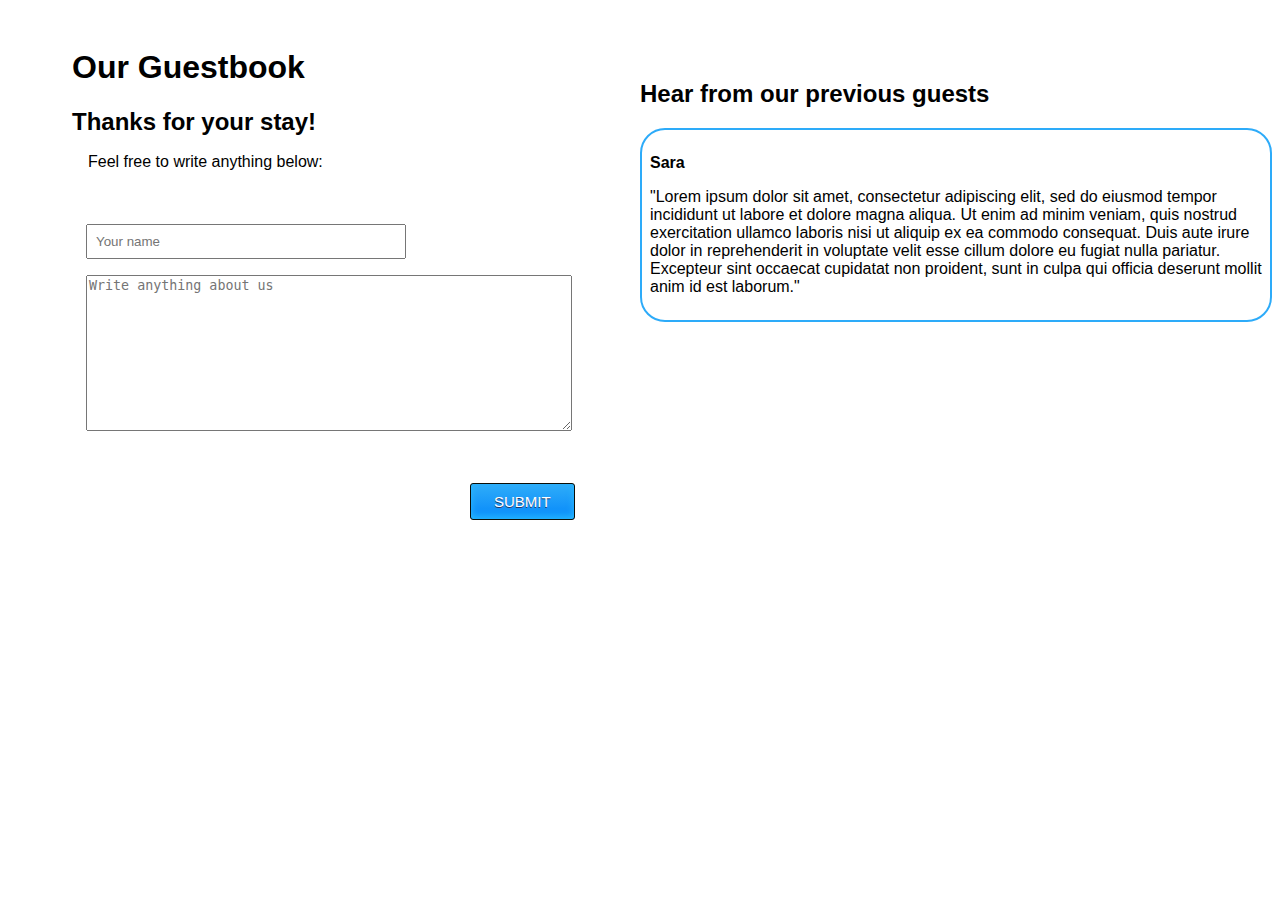
==== index.html @ 6482c38d "Created simple index.js file" ====
<!DOCTYPE html>
<html lang="en">
  <head>
    <title>Guestbook</title>
    <meta charset="UTF-8" />
    <link href="css/main.css" rel="stylesheet" />
    <link rel="“shortcut" icon” href="“#”" />
    <script type="module" src="index.js"></script>
  </head>

  <body>
    <div class="wrapper">
      <header>
        <h1>Our Guestbook</h1>
        <h2>Thanks for your stay!</h2>
      </header>
      <form method="post" action="#">
        <fieldset>
          <legend>Feel free to write anything below:</legend>
          <p>
            <input
              type="text"
              name="name-input"
              id="name-input"
              required
              placeholder="Your name"
            />
          </p>
          <p>
            <textarea
              name="text-input"
              id="text-input"
              rows="10"
              cols="25"
              placeholder="Write anything about us"
              required
              maxlength="400"
            ></textarea>
          </p>
          <button type="submit" value="Submit">SUBMIT</button>
        </fieldset>
      </form>

      <div class="previous-posts">
        <h2>Hear from our previous guests</h2>
        <section class="all-posts">
          <article class="post">
            <p id="name-output">Sara</p>
            <p id="text-output">
              "Lorem ipsum dolor sit amet, consectetur adipiscing elit, sed do
              eiusmod tempor incididunt ut labore et dolore magna aliqua. Ut
              enim ad minim veniam, quis nostrud exercitation ullamco laboris
              nisi ut aliquip ex ea commodo consequat. Duis aute irure dolor in
              reprehenderit in voluptate velit esse cillum dolore eu fugiat
              nulla pariatur. Excepteur sint occaecat cupidatat non proident,
              sunt in culpa qui officia deserunt mollit anim id est laborum."
            </p>
          </article>
        </section>
      </div>
    </div>
  </body>
</html>
---- css/main.css ----
.wrapper {
  font-family: "Trebuchet MS", "Lucida Sans Unicode", "Lucida Grande",
    "Lucida Sans", Arial, sans-serif;
  display: grid;
  grid-template-columns: 50% 50%;
  grid-template-rows: 20% 80%;
}

header {
  margin: 20px 0 0 4rem;
}

form {
  grid-column: 1;
  grid-row: 2;
  margin-left: 4rem;
  font-family: "Trebuchet MS", "Lucida Sans Unicode", "Lucida Grande",
    "Lucida Sans", Arial, sans-serif;
}

fieldset {
  border: 0;
  grid-column: 1;
}

legend {
  margin-bottom: 2rem;
}

input {
  width: 300px;
  padding: 0.5rem;
}

#text-input {
  width: 480px;
}

button {
  padding: 1rem 2rem;
  background-color: rgb(117, 161, 117);
  margin: 2rem 24rem;
  cursor: pointer;
  border-radius: 50%;
}
/* Button from source: https://www.bestcssbuttongenerator.com/#/7 */
button {
  box-shadow: inset 0px -3px 7px 0px #29bbff;
  background: linear-gradient(to bottom, #2dabf9 5%, #0688fa 100%);
  background-color: #2dabf9;
  border-radius: 3px;
  border: 1px solid #0b0e07;
  display: inline-block;
  cursor: pointer;
  color: #ffffff;
  font-family: Arial;
  font-size: 15px;
  padding: 9px 23px;
  text-decoration: none;
  text-shadow: 0px 1px 0px #263666;
}

button:hover {
  background: linear-gradient(to bottom, #0688fa 5%, #2dabf9 100%);
  background-color: #0688fa;
}
button:active {
  position: relative;
  top: 1px;
}

.previous-posts {
  grid-column: 2;
  grid-row: 1 / 2;
}

.previous-posts h2 {
  margin-top: 4.5rem;
}

.post {
  border: 2px #2dabf9 solid;
  border-radius: 25px;
  padding: 0.5rem;
  margin-top: 1rem;
}

#name-output {
  font-weight: bold;
}
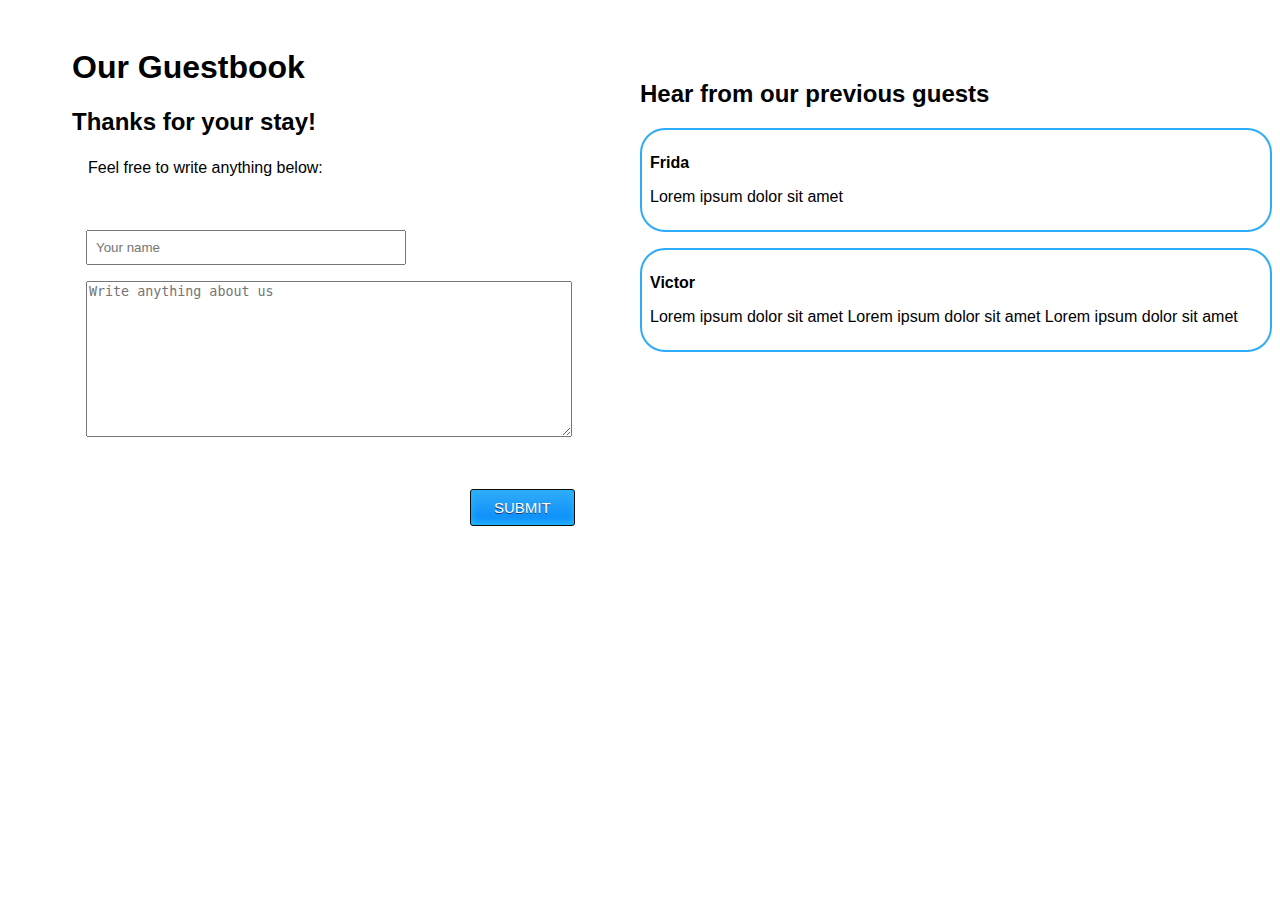
==== commit 5f1f1162: "Implemented functionality for creating a new post" ====
--- a/index.html
+++ b/index.html
@@ -14,7 +14,7 @@
         <h1>Our Guestbook</h1>
         <h2>Thanks for your stay!</h2>
       </header>
-      <form method="post" action="#">
+      <form>
         <fieldset>
           <legend>Feel free to write anything below:</legend>
           <p>
@@ -43,20 +43,7 @@
 
       <div class="previous-posts">
         <h2>Hear from our previous guests</h2>
-        <section class="all-posts">
-          <article class="post">
-            <p id="name-output">Sara</p>
-            <p id="text-output">
-              "Lorem ipsum dolor sit amet, consectetur adipiscing elit, sed do
-              eiusmod tempor incididunt ut labore et dolore magna aliqua. Ut
-              enim ad minim veniam, quis nostrud exercitation ullamco laboris
-              nisi ut aliquip ex ea commodo consequat. Duis aute irure dolor in
-              reprehenderit in voluptate velit esse cillum dolore eu fugiat
-              nulla pariatur. Excepteur sint occaecat cupidatat non proident,
-              sunt in culpa qui officia deserunt mollit anim id est laborum."
-            </p>
-          </article>
-        </section>
+        <section class="all-posts"></section>
       </div>
     </div>
   </body>
--- a/css/main.css
+++ b/css/main.css
@@ -85,6 +85,6 @@
   margin-top: 1rem;
 }
 
-#name-output {
+.name-output {
   font-weight: bold;
 }
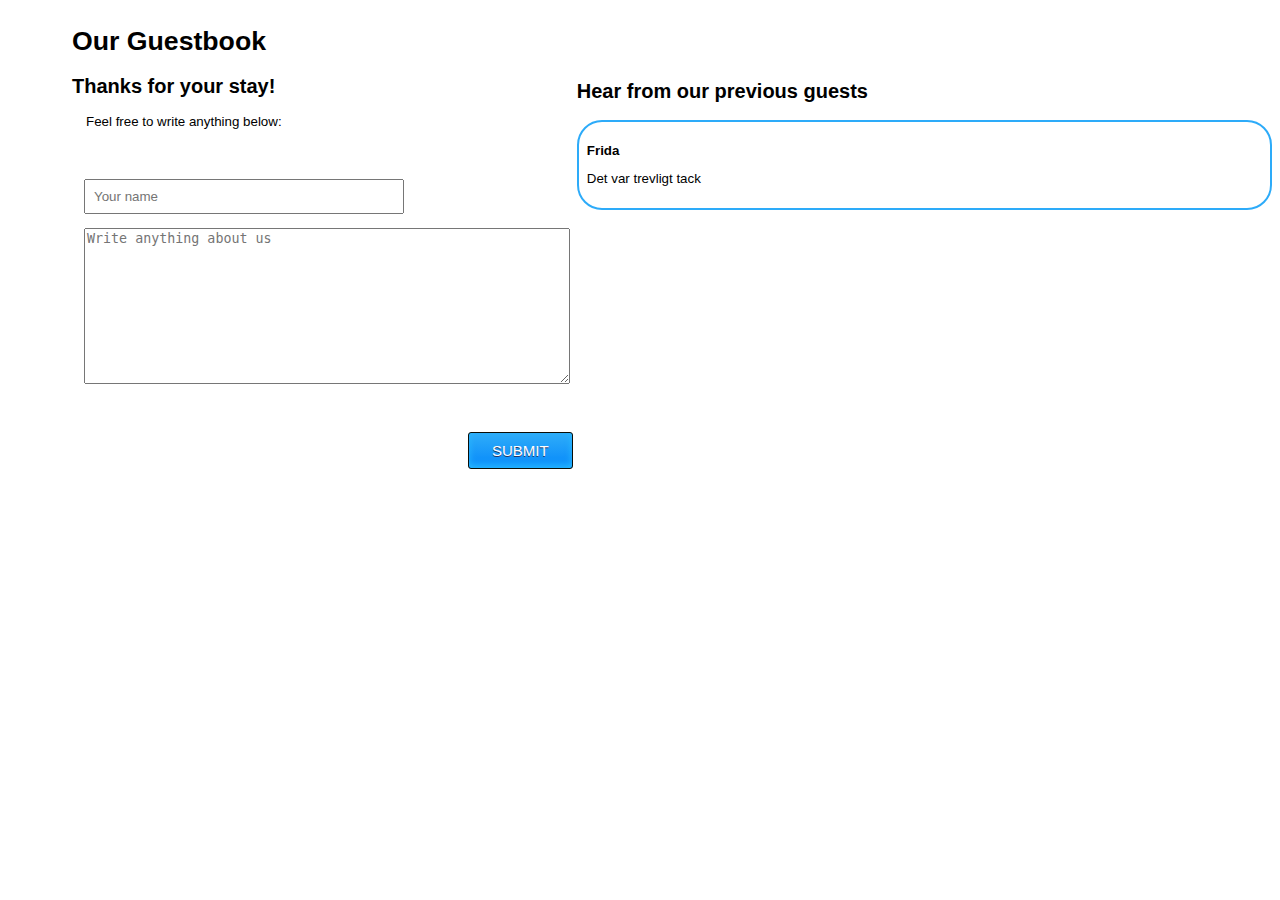
==== commit a845fc09: "Changed from div to section in html and css" ====
--- a/index.html
+++ b/index.html
@@ -10,41 +10,41 @@
 
   <body>
     <div class="wrapper">
-      <header>
+      <section class="post-post">
         <h1>Our Guestbook</h1>
         <h2>Thanks for your stay!</h2>
-      </header>
-      <form>
-        <fieldset>
-          <legend>Feel free to write anything below:</legend>
-          <p>
-            <input
-              type="text"
-              name="name-input"
-              id="name-input"
-              required
-              placeholder="Your name"
-            />
-          </p>
-          <p>
-            <textarea
-              name="text-input"
-              id="text-input"
-              rows="10"
-              cols="25"
-              placeholder="Write anything about us"
-              required
-              maxlength="400"
-            ></textarea>
-          </p>
-          <button type="submit" value="Submit">SUBMIT</button>
-        </fieldset>
-      </form>
+        <form method="post">
+          <fieldset>
+            <legend>Feel free to write anything below:</legend>
+            <p>
+              <input
+                type="text"
+                name="name-input"
+                id="name-input"
+                required
+                placeholder="Your name"
+              />
+            </p>
+            <p>
+              <textarea
+                name="text-input"
+                id="text-input"
+                rows="10"
+                cols="25"
+                placeholder="Write anything about us"
+                required
+                maxlength="400"
+              ></textarea>
+            </p>
+            <button type="submit" value="submit">SUBMIT</button>
+          </fieldset>
+        </form>
+      </section>
 
-      <div class="previous-posts">
+      <section class="previous-posts">
         <h2>Hear from our previous guests</h2>
         <section class="all-posts"></section>
-      </div>
+      </section>
     </div>
   </body>
 </html>
--- a/css/main.css
+++ b/css/main.css
@@ -2,20 +2,17 @@
   font-family: "Trebuchet MS", "Lucida Sans Unicode", "Lucida Grande",
     "Lucida Sans", Arial, sans-serif;
   display: grid;
-  grid-template-columns: 50% 50%;
+  grid-template-columns: 45% 55%;
   grid-template-rows: 20% 80%;
+  font-size: smaller;
 }
 
-header {
-  margin: 20px 0 0 4rem;
-}
-
-form {
-  grid-column: 1;
-  grid-row: 2;
-  margin-left: 4rem;
+.post-post {
   font-family: "Trebuchet MS", "Lucida Sans Unicode", "Lucida Grande",
     "Lucida Sans", Arial, sans-serif;
+  grid-column: 1;
+  grid-row: 1 / 2;
+  margin-left: 4rem;
 }
 
 fieldset {
@@ -24,6 +21,7 @@
 }
 
 legend {
+  margin-top: 2rem;
   margin-bottom: 2rem;
 }
 
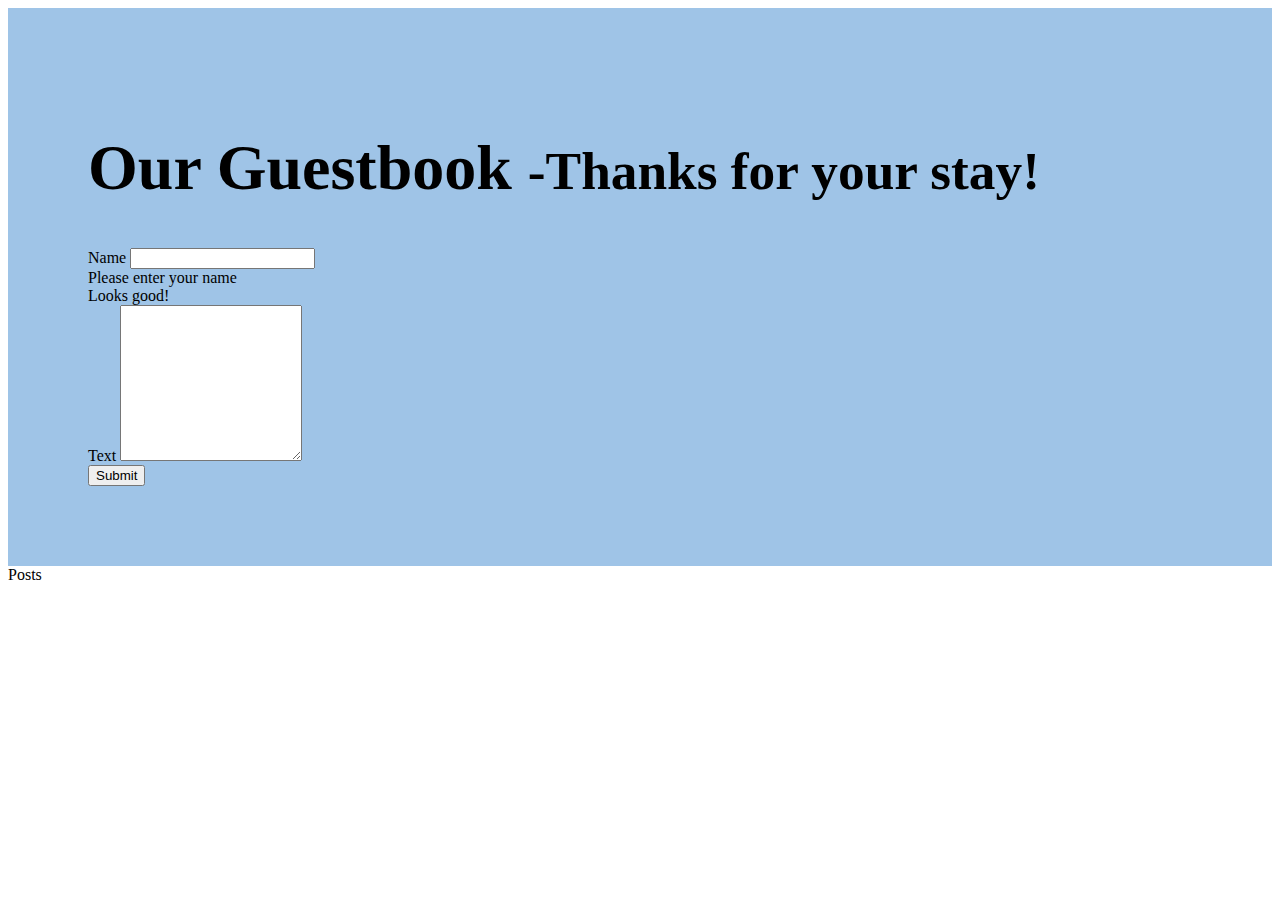
==== commit 66aa56ab: "Changed to Bootstrap framework" ====
--- a/index.html
+++ b/index.html
@@ -1,50 +1,99 @@
 <!DOCTYPE html>
 <html lang="en">
   <head>
+    <meta charset="UTF-8" />
+    <meta name="viewport" content="width=device-width, initial-scale=1.0" />
+    <link rel="shortcut" icon” href="#" />
     <title>Guestbook</title>
-    <meta charset="UTF-8" />
-    <link href="css/main.css" rel="stylesheet" />
-    <link rel="“shortcut" icon” href="“#”" />
-    <script type="module" src="index.js"></script>
+    <link
+      href="https://cdn.jsdelivr.net/npm/bootstrap@5.1.3/dist/css/bootstrap.min.css"
+      rel="stylesheet"
+      integrity="sha384-1BmE4kWBq78iYhFldvKuhfTAU6auU8tT94WrHftjDbrCEXSU1oBoqyl2QvZ6jIW3"
+      crossorigin="anonymous"
+    />
   </head>
 
   <body>
-    <div class="wrapper">
-      <section class="post-post">
-        <h1>Our Guestbook</h1>
-        <h2>Thanks for your stay!</h2>
-        <form method="post">
-          <fieldset>
-            <legend>Feel free to write anything below:</legend>
-            <p>
+    <style>
+      @media (min-width: 1200px) {
+        .heading {
+          font-size: 4rem;
+        }
+      }
+      .form-grid {
+        /* background-color: #001e3b; */
+        background-color: #9fc4e7;
+        /*color: white;*/
+        color: black;
+        padding: 5rem;
+      }
+      .text-muted {
+        color: aquamarine;
+      }
+    </style>
+    <div class="container">
+      <div class="row d-flex align-items-center p-5">
+        <div class="form-grid col-sm-12 col-md-6 col-lg-6 px-10">
+          <h1 class="heading">
+            Our Guestbook
+            <small class="p-3 mb-2 bg-gradient-secondary text-white"
+              >-Thanks for your stay!</small
+            >
+          </h1>
+          <form class="row g-3 needs-validation" novalidate>
+            <div class="mb-3">
+              <label for="inputName" class="form-label">Name</label>
               <input
                 type="text"
-                name="name-input"
-                id="name-input"
+                aria-label="Name"
+                class="form-control"
+                id="inputName"
+                aria-describedby="nameHelp"
                 required
-                placeholder="Your name"
               />
-            </p>
-            <p>
+              <div class="invalid-feedback">Please enter your name</div>
+              <div class="valid-feedback">Looks good!</div>
+            </div>
+            <div class="mb-3">
+              <label for="textAreaText" class="form-label">Text</label>
               <textarea
-                name="text-input"
-                id="text-input"
+                class="form-control"
+                id="textAreaText"
                 rows="10"
-                cols="25"
-                placeholder="Write anything about us"
                 required
-                maxlength="400"
               ></textarea>
-            </p>
-            <button type="submit" value="submit">SUBMIT</button>
-          </fieldset>
-        </form>
-      </section>
+            </div>
+            <button type="submit" class="btn btn-primary">Submit</button>
+          </form>
+        </div>
 
-      <section class="previous-posts">
-        <h2>Hear from our previous guests</h2>
-        <section class="all-posts"></section>
-      </section>
+        <div class="col-sm-12 col-md-6 col-lg-6 px-10">Posts</div>
+      </div>
     </div>
   </body>
+  <script>
+    // Example starter JavaScript for disabling form submissions if there are invalid fields
+    (function () {
+      "use strict";
+
+      // Fetch all the forms we want to apply custom Bootstrap validation styles to
+      var forms = document.querySelectorAll(".needs-validation");
+
+      // Loop over them and prevent submission
+      Array.prototype.slice.call(forms).forEach(function (form) {
+        form.addEventListener(
+          "submit",
+          function (event) {
+            if (!form.checkValidity()) {
+              event.preventDefault();
+              event.stopPropagation();
+            }
+
+            form.classList.add("was-validated");
+          },
+          false
+        );
+      });
+    })();
+  </script>
 </html>
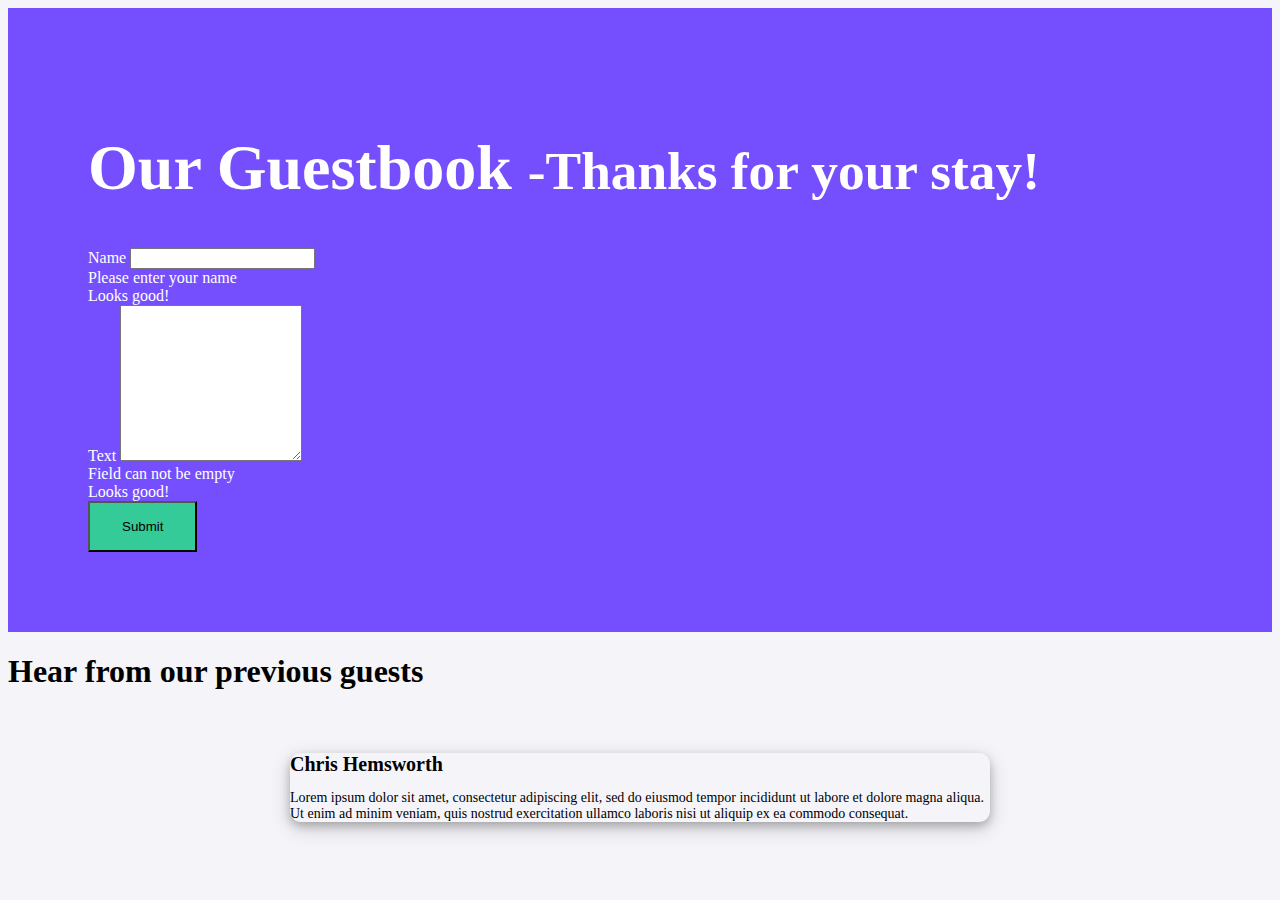
==== commit 5f272595: "Added comments section by using Bootstrap" ====
--- a/index.html
+++ b/index.html
@@ -15,22 +15,46 @@
 
   <body>
     <style>
+      .btn{
+        background-color: #35cb98;
+        padding: 1rem 2rem;
+      }
+      .btn:hover{
+        background-color: #3d9276;
+      }
       @media (min-width: 1200px) {
         .heading {
           font-size: 4rem;
         }
       }
       .form-grid {
-        /* background-color: #001e3b; */
-        background-color: #9fc4e7;
-        /*color: white;*/
-        color: black;
+        background-color: #754ffe;
+        color: white;
         padding: 5rem;
       }
-      .text-muted {
-        color: aquamarine;
-      }
+      
+    .comment-section {
+    display: block;
+    border-radius: 11px;
+    box-shadow: 0 4px 8px 0 rgba(0, 0, 0, 0.2), 0 6px 20px 0 rgba(0, 0, 0, 0.19);
+    margin-top: 5%;
+    margin-bottom: 5%;
+    max-width: 700px;
+    margin-left: auto;
+    margin-right: auto
+    }
+    .name {
+        font-size: 20px;
+        font-weight: bold;
+    }
+    .comment-content {
+        font-size: 14px
+    }
+    body{
+      background-color: #f5f4f9;
+    }
     </style>
+
     <div class="container">
       <div class="row d-flex align-items-center p-5">
         <div class="form-grid col-sm-12 col-md-6 col-lg-6 px-10">
@@ -62,12 +86,31 @@
                 rows="10"
                 required
               ></textarea>
+              <div class="invalid-feedback">Field can not be empty</div>
+              <div class="valid-feedback">Looks good!</div>
+              <button type="submit" class="btn btn-primary my-5">Submit</button>
             </div>
-            <button type="submit" class="btn btn-primary">Submit</button>
           </form>
         </div>
-
-        <div class="col-sm-12 col-md-6 col-lg-6 px-10">Posts</div>
+        <div class="col-sm-12 col-md-6 col-lg-6 px-10">
+          <h1>Hear from our previous guests</h1>
+          <div class="bg-white comment-section">
+            <div class="d-flex flex-row user p-2">
+              <div class="d-flex flex-column ml-2">
+                <span class="name font-weight-bold">Chris Hemsworth</span>
+              </div>
+            </div>
+            <div class="mt-2 p-2">
+              <p class="comment-content">
+                Lorem ipsum dolor sit amet, consectetur adipiscing elit, sed do
+                eiusmod tempor incididunt ut labore et dolore magna aliqua. Ut
+                enim ad minim veniam, quis nostrud exercitation ullamco laboris
+                nisi ut aliquip ex ea commodo consequat.
+              </p>
+            </div>
+            </div>
+          </div>
+        </div>
       </div>
     </div>
   </body>
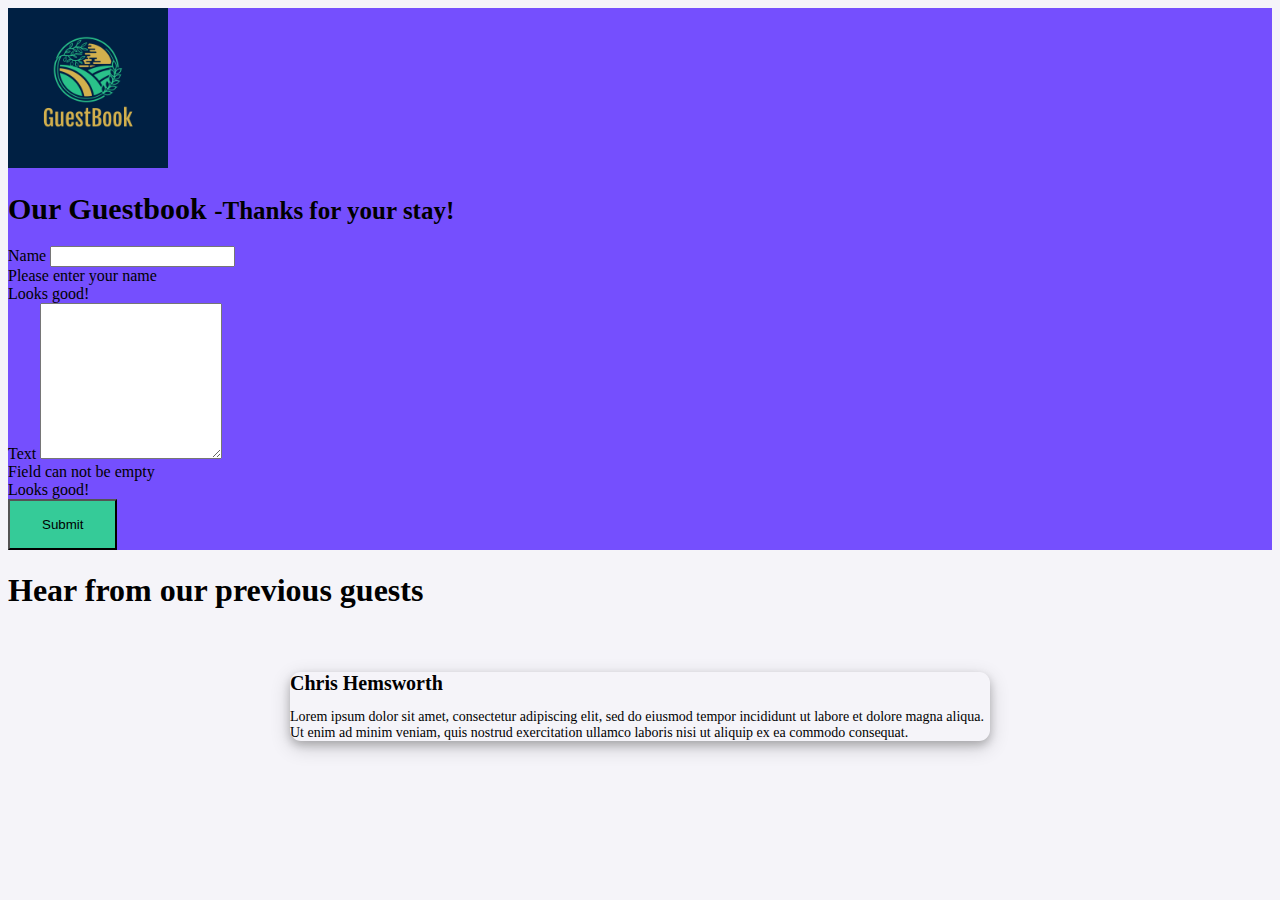
==== commit 5b446d1b: "Added js to Bootstrap components" ====
--- a/index.html
+++ b/index.html
@@ -3,7 +3,7 @@
   <head>
     <meta charset="UTF-8" />
     <meta name="viewport" content="width=device-width, initial-scale=1.0" />
-    <link rel="shortcut" icon” href="#" />
+    <link rel="icon" href="./images/logo.png" />
     <title>Guestbook</title>
     <link
       href="https://cdn.jsdelivr.net/npm/bootstrap@5.1.3/dist/css/bootstrap.min.css"
@@ -15,56 +15,70 @@
 
   <body>
     <style>
-      .btn{
+      body {
+        background-color: #f5f4f9;
+      }
+      @media (min-width: 1200px) {
+        .heading {
+          font-size: 60px;
+        }
+      }
+      @media (min-width: 600px) {
+        .heading {
+          font-size: 30px;
+        }
+      }
+      img {
+        width: 10rem;
+      }
+      .form-grid {
+        background-color: #754ffe;
+      }
+      .btn {
         background-color: #35cb98;
         padding: 1rem 2rem;
       }
-      .btn:hover{
+      .btn:hover {
         background-color: #3d9276;
       }
-      @media (min-width: 1200px) {
-        .heading {
-          font-size: 4rem;
-        }
+      .comment-section {
+        display: block;
+        border-radius: 11px;
+        box-shadow: 0 4px 8px 0 rgba(0, 0, 0, 0.2),
+          0 6px 20px 0 rgba(0, 0, 0, 0.19);
+        margin-top: 5%;
+        margin-bottom: 5%;
+        max-width: 700px;
+        margin-left: auto;
+        margin-right: auto;
       }
-      .form-grid {
-        background-color: #754ffe;
-        color: white;
-        padding: 5rem;
-      }
-      
-    .comment-section {
-    display: block;
-    border-radius: 11px;
-    box-shadow: 0 4px 8px 0 rgba(0, 0, 0, 0.2), 0 6px 20px 0 rgba(0, 0, 0, 0.19);
-    margin-top: 5%;
-    margin-bottom: 5%;
-    max-width: 700px;
-    margin-left: auto;
-    margin-right: auto
-    }
-    .name {
+      .name {
         font-size: 20px;
         font-weight: bold;
-    }
-    .comment-content {
-        font-size: 14px
-    }
-    body{
-      background-color: #f5f4f9;
-    }
+      }
+      .comment-content {
+        font-size: 14px;
+      }
     </style>
 
     <div class="container">
-      <div class="row d-flex align-items-center p-5">
-        <div class="form-grid col-sm-12 col-md-6 col-lg-6 px-10">
+      <div class="row d-flex align-items-start p-5">
+        <div
+          class="form-grid col-sm-12 col-md-6 col-lg-6 text-white mr-5 my-3 p-5"
+        >
+          <img src="./images/logo.png" class="img-thumbnail my-5" alt="logo" />
           <h1 class="heading">
             Our Guestbook
             <small class="p-3 mb-2 bg-gradient-secondary text-white"
               >-Thanks for your stay!</small
             >
           </h1>
-          <form class="row g-3 needs-validation" novalidate>
+          <form
+            class="row g-3 needs-validation"
+            id="form"
+            novalidate
+            autocomplete="off"
+          >
             <div class="mb-3">
               <label for="inputName" class="form-label">Name</label>
               <input
@@ -88,11 +102,14 @@
               ></textarea>
               <div class="invalid-feedback">Field can not be empty</div>
               <div class="valid-feedback">Looks good!</div>
-              <button type="submit" class="btn btn-primary my-5">Submit</button>
+              <button id="btn" type="submit" class="btn btn-primary my-5">
+                Submit
+              </button>
             </div>
           </form>
         </div>
-        <div class="col-sm-12 col-md-6 col-lg-6 px-10">
+
+        <div class="col-sm-12 col-md-6 col-lg-5 px-10 ml-10" id="comments">
           <h1>Hear from our previous guests</h1>
           <div class="bg-white comment-section">
             <div class="d-flex flex-row user p-2">
@@ -108,12 +125,12 @@
                 nisi ut aliquip ex ea commodo consequat.
               </p>
             </div>
-            </div>
           </div>
         </div>
       </div>
     </div>
   </body>
+
   <script>
     // Example starter JavaScript for disabling form submissions if there are invalid fields
     (function () {
@@ -139,4 +156,5 @@
       });
     })();
   </script>
+  <script src="index.js"></script>
 </html>
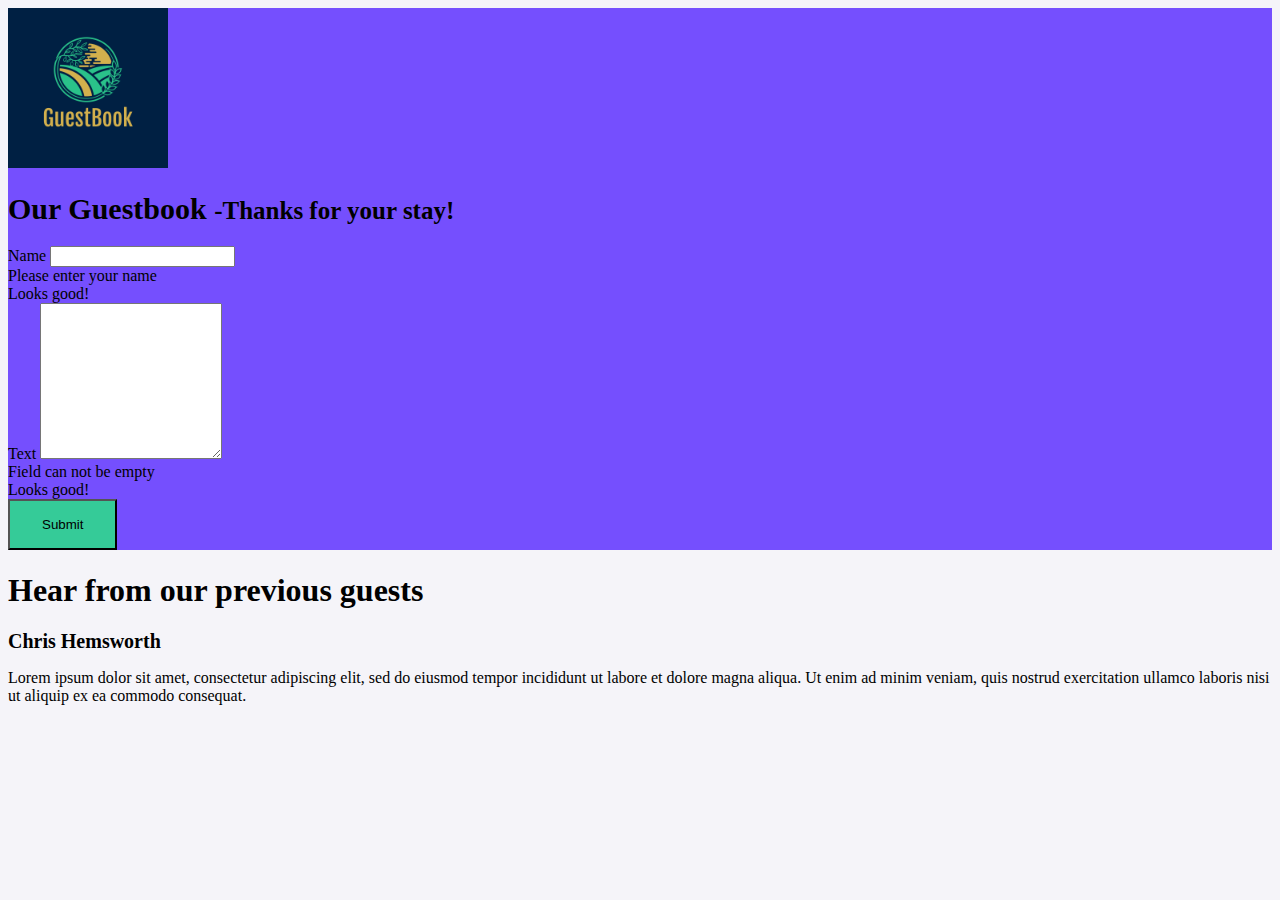
==== commit ed8a4848: "Changed names from comment to post" ====
--- a/index.html
+++ b/index.html
@@ -37,6 +37,7 @@
       .btn {
         background-color: #35cb98;
         padding: 1rem 2rem;
+        outline: none;
       }
       .btn:hover {
         background-color: #3d9276;
@@ -109,16 +110,16 @@
           </form>
         </div>
 
-        <div class="col-sm-12 col-md-6 col-lg-5 px-10 ml-10" id="comments">
+        <div class="col-sm-12 col-md-6 col-lg-5 px-10 ml-10" id="allPosts">
           <h1>Hear from our previous guests</h1>
-          <div class="bg-white comment-section">
+          <div class="bg-white post-section">
             <div class="d-flex flex-row user p-2">
               <div class="d-flex flex-column ml-2">
                 <span class="name font-weight-bold">Chris Hemsworth</span>
               </div>
             </div>
             <div class="mt-2 p-2">
-              <p class="comment-content">
+              <p class="post-content">
                 Lorem ipsum dolor sit amet, consectetur adipiscing elit, sed do
                 eiusmod tempor incididunt ut labore et dolore magna aliqua. Ut
                 enim ad minim veniam, quis nostrud exercitation ullamco laboris
